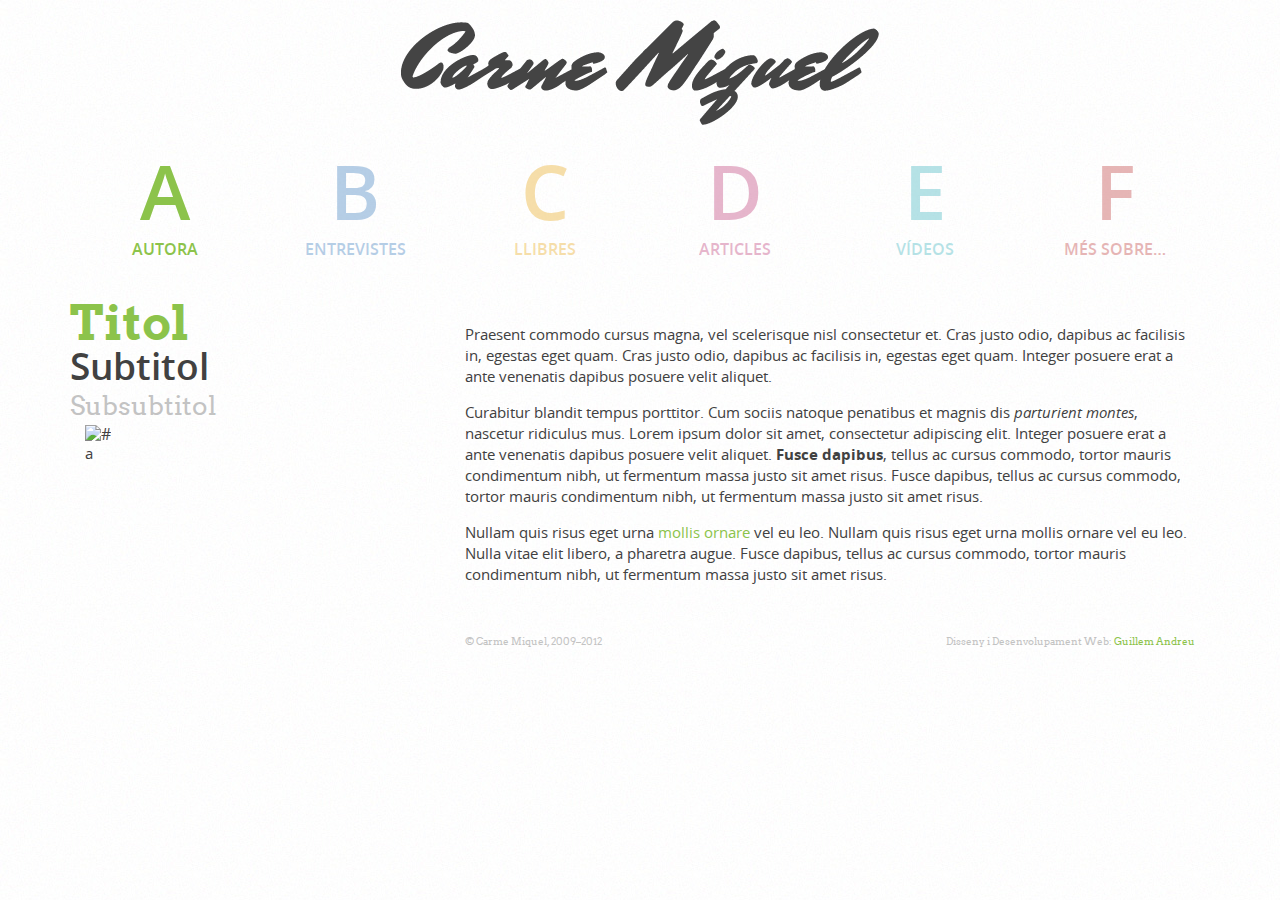
==== html/index.html @ ea138c58 "Now with SASS" ====
<!DOCTYPE html>

<html dir="ltr" lang="ca">

<head>

	<meta charset="utf-8" />
	<meta name="viewport" content="width=device-width, initial-scale=1.0" />

	<title>CarmeMiquel.com v2.0</title>
	<meta name="description" content="Web de l'escriptora valenciana Carme Miquel i Diego. Ací trobaràs informació sobre els seus llibres, articles, entrevistes, i més." />

	<link rel="author" href="http://carmemiquel.com/humans.txt" />
	<link rel="canonical" href="http://carmemiquel.com" />

	<link type="text/css" rel="stylesheet" href="../css/style.css" />
	<!--[if lt IE 9]>
	<link type="text/css" rel="stylesheet" href="../css/ie8fix.css" />
	<![endif]-->
	<!--[if lt IE 8]>
	<link type="text/css" rel="stylesheet" href="../css/ie7fix.css" />
	<![endif]-->

	<!--[if lt IE 9]>
	<script type="text/javascript" src="../js/html5shiv.min.js"></script>
	<script type="text/javascript" src="../js/respond.min.js"></script>
	<![endif]-->
	<script type="text/javascript" src="../js/prefixfree.min.js"></script>

</head>

<body class="autora">

	<div id="center">

		<header id="header">
			<h1><a href="http://carmemiquel.com" title="Carme Miquel"><img src="../img/h1.png" alt="Carme Miquel" title="Carme Miquel" /></a></h1>
			<nav>
				<ul id="menu"><!--
					--><li class="autora current-menu-item"><a href="#"><span data-icon="a"></span>Autora</a></li><!--
					--><li class="entrevistes"><a href="#"><span data-icon="b"></span>Entrevistes</a></li><!--
					--><li class="llibres"><a href="#"><span data-icon="c"></span>Llibres</a></li><!--
					--><li class="articles"><a href="#"><span data-icon="d"></span>Articles</a></li><!--
					--><li class="videos"><a href="#"><span data-icon="e"></span>Vídeos</a></li><!--
					--><li class="mes-sobre"><a href="#"><span data-icon="f"></span>Més sobre…</a></li>
				</ul><!-- end #menu -->
				<div id="submenu" class="cf">
					<!-- submenu content called with AJAX -->
				</div><!-- en #submenu -->
			</nav>
		</header><!-- end #header -->

		<article id="page-ID" class="page cf">
			<hgroup id="title">
				<h2>Titol</h2>
				<h3>Subtitol</h3>
				<h4>Subsubtitol</h4>
			</hgroup><!-- end #title -->
			<div id="content">
				<p>Praesent commodo cursus magna, vel scelerisque nisl consectetur et. Cras justo odio, dapibus ac facilisis in, egestas eget quam. Cras justo odio, dapibus ac facilisis in, egestas eget quam. Integer posuere erat a ante venenatis dapibus posuere velit aliquet.</p>
				<p>Curabitur blandit tempus porttitor. Cum sociis natoque penatibus et magnis dis <em>parturient montes</em>, nascetur ridiculus mus. Lorem ipsum dolor sit amet, consectetur adipiscing elit. Integer posuere erat a ante venenatis dapibus posuere velit aliquet. <strong>Fusce dapibus</strong>, tellus ac cursus commodo, tortor mauris condimentum nibh, ut fermentum massa justo sit amet risus. Fusce dapibus, tellus ac cursus commodo, tortor mauris condimentum nibh, ut fermentum massa justo sit amet risus.</p>
				<p>Nullam quis risus eget urna <a href="#">mollis ornare</a> vel eu leo. Nullam quis risus eget urna mollis ornare vel eu leo. Nulla vitae elit libero, a pharetra augue. Fusce dapibus, tellus ac cursus commodo, tortor mauris condimentum nibh, ut fermentum massa justo sit amet risus.</p>
			</div><!-- end #content -->
			<aside id="sidebar">
				<img src="#" alt="#" class="sidebar-img" />
				<div class="sidebar-txt"><p>a</p></div>
			</aside><!-- end #sidebar -->
		</article><!-- end #page-ID -->

		<footer id="footer" class="cf">
			<small>
				<span class="footer-left">© Carme Miquel, 2009–2012</span>
				<span class="footer-right">Disseny i Desenvolupament Web: <a href="#">Guillem Andreu</a></span>
			</small>
		</footer><!-- end #footer -->

	</div><!-- end #center -->

	<script type="text/javascript" src="../js/retina.min.js"></script>
	<script type="text/javascript" src="https://ajax.googleapis.com/ajax/libs/jquery/1.8.3/jquery.min.js"></script>
	<script>window.jQuery || document.write('<script type="text/javascript" src="http://carmemiquel.com/wp-includes/js/jquery/jquery.js"><\/script>')</script>
</body>

</html>
---- css/style.css ----
@charset "utf-8";
/*
Theme Name: CarmeMiquel v2
Theme URI: http:/carmemiquel.com/
Author: Guillem Andreu
Author URI: http://guillemandreu.com/
Description: Theme per a la web de Carme Miquel.
Version: 2.0a
License: Private
Tags: flexible, responsive, mobile first, 2 columns
*/
/*
# DESIGN GUIDES #
-----------------
Max Width: 1140px
Columns: 6
Column Width: 160px
Gutter Width: 30px
Font Size:   15px - .9375em (from 16px)
Line Height: 21px - 1.4em (from 15px)
*/
/* Fonts */
@font-face {
  font-family: 'Arvo';
  src: url(../font/arvo.eot);
  src: url(../font/arvo.eot?#iefix) format("embedded-opentype"), url(../font/arvo.woff) format("woff"), url(../font/arvo.ttf) format("truetype");
  font-weight: 400;
  font-style: normal;
}

@font-face {
  font-family: 'Arvo';
  src: url(../font/arvo-bold.eot);
  src: url(../font/arvo-bold.eot?#iefix) format("embedded-opentype"), url(../font/arvo-bold.woff) format("woff"), url(../font/arvo-bold.ttf) format("truetype");
  font-weight: 700;
  font-style: normal;
}

@font-face {
  font-family: 'Open Sans';
  src: url(../font/opensans.eot);
  src: url(../font/opensans.eot?#iefix) format("embedded-opentype"), url(../font/opensans.woff) format("woff"), url(../font/opensans.ttf) format("truetype");
  font-weight: 400;
  font-style: normal;
}

@font-face {
  font-family: 'Open Sans';
  src: url(../font/opensans-italic.eot);
  src: url(../font/opensans-italic.eot?#iefix) format("embedded-opentype"), url(../font/opensans-italic.woff) format("woff"), url(../font/opensans-italic.ttf) format("truetype");
  font-weight: 400;
  font-style: italic;
}

@font-face {
  font-family: 'Open Sans';
  src: url(../font/opensans-semibold.eot);
  src: url(../font/opensans-semibold.eot?#iefix) format("embedded-opentype"), url(../font/opensans-semibold.woff) format("woff"), url(../font/opensans-semibold.ttf) format("truetype");
  font-weight: 600;
  font-style: normal;
}

@font-face {
  font-family: 'Open Sans';
  src: url(../font/opensans-bold.eot);
  src: url(../font/opensans-bold.eot?#iefix) format("embedded-opentype"), url(../font/opensans-bold.woff) format("woff"), url(../font/opensans-bold.ttf) format("truetype");
  font-weight: 700;
  font-style: normal;
}

@font-face {
  font-family: 'Open Sans';
  src: url(../font/opensans-bolditalic.eot);
  src: url(../font/opensans-bolditalic.eot?#iefix) format("embedded-opentype"), url(../font/opensans-bolditalic.woff) format("woff"), url(../font/opensans-bolditalic.ttf) format("truetype");
  font-weight: 700;
  font-style: italic;
}

/* Reset */
* {
  box-sizing: border-box;
}

html, body, a, abbr, acronym, address, article, aside, audio, b, big, blockquote, caption, cite, code, dd, del, dfn, dialog, div, dl, dt, em, fieldset, figure, footer, form, h1, h2, h3, h4, h5, h6, header, hgroup, i, iframe, img, ins, kbd, label, legend, li, mark, menu, nav, object, ol, p, pre, q, samp, section, small, span, strong, sub, sup, table, tbody, td, tfoot, th, thead, time, tr, tt, ul, var, video {
  border: 0;
  font-family: inherit;
  font-size: 100%;
  font-style: inherit;
  font-weight: inherit;
  margin: 0;
  padding: 0;
  vertical-align: baseline;
  white-space: normal;
}

article, aside, dialog, figure, footer, header, hgroup, menu, nav, section {
  display: block;
}

a img {
  border: 0;
}

blockquote, q {
  quotes: "«" "»" "“" "”" "‘" "’";
}
blockquote:before, q:before {
  content: open-quote;
}
blockquote:after, q:after {
  content: close-quote;
}

del, ins {
  text-decoration: none;
}

hr {
  border: 0;
  margin: 0;
  padding: 0;
}

img {
  max-width: 100%;
}

input {
  margin: 0;
  padding: 0;
}

nav ul {
  list-style-type: none;
}

ol, ul {
  list-style: none;
}

sub, sup {
  font-size: .5em;
}

sub {
  vertical-align: sub;
}

sup {
  vertical-align: super;
}

table {
  border-collapse: collapse;
  border-spacing: 0;
}

textarea {
  font-family: inherit;
  font-size: 100%;
  font-style: normal;
  font-weight: normal;
  margin: 0;
  padding: 0;
  text-align: left;
  white-space: normal;
}

.cf:before, .cf:after {
  content: "";
  display: table;
}
.cf:after {
  clear: both;
}

/* Wordpress */
.alignnone {
  margin: 5px 20px 20px 0;
}

.alignleft {
  float: left;
  margin: 5px 20px 20px 0;
}

.aligncenter {
  display: block;
  margin: 5px auto 5px auto;
}

.alignright {
  float: right;
  margin: 5px 0 20px 20px;
}

a img.alignnone {
  margin: 5px 20px 20px 0;
}
a img.alignleft {
  float: left;
  margin: 5px 20px 20px 0;
}
a img.aligncenter {
  display: block;
  margin-left: auto;
  margin-right: auto;
}
a img.alignright {
  float: right;
  margin: 5px 0 20px 20px;
}

.wp-caption {
  background: #fff;
  border: 1px solid #f0f0f0;
  max-width: 100%;
  padding: 5px 3px 10px;
  text-align: center;
}
.wp-caption.alignnone {
  margin: 5px 20px 20px 0;
}
.wp-caption.alignleft {
  margin: 5px 20px 20px 0;
}
.wp-caption.alignright {
  margin: 5px 0 20px 20px;
}
.wp-caption img {
  border: 0 none;
  height: auto;
  margin: 0;
  max-width: 100%;
  padding: 0;
  width: auto;
}
.wp-caption .wp-caption-text {
  font-size: 11px;
  line-height: 17px;
  margin: 0;
  padding: 0 4px 5px;
}

/* Base */
body {
  background: url(../img/bg.jpg) repeat 0 0 white;
  color: #414141;
  font: 400 100% "Open Sans", sans-serif;
}

#center {
  margin: 0 auto;
  max-width: 1140px;
  width: 95%;
}

p {
  line-height: 1.4;
  font-size: .9375em;
}

a {
  color: #414141;
  text-decoration: none;
  transition: all .3s ease-out;
}
.autora a {
  color: #8cc34b;
}
.entrevistes a {
  color: #4b87c3;
}
.llibres a {
  color: #ebaf2d;
}
.articles a {
  color: #c34b82;
}
.videos a {
  color: #4bb9c3;
}
.mes-sobre a {
  color: #c34b4b;
}

b,
strong {
  font-weight: 700;
}

i,
em {
  font-style: italic;
}

/* Header */
#header {
  margin: 0 0 40px;
}
#header h1 {
  margin: 20px auto;
  text-align: center;
  width: 64.03509%;
}
#header img {
  max-width: 100%;
}

/* Menu */
#menu li {
  display: block;
  font-size: .9375em;
  margin: 0 1.31579%;
  text-transform: uppercase;
  width: 97.36842%;
}
#menu a {
  color: #414141;
  display: block;
  font-weight: 600;
  text-align: center;
  text-decoration: none;
  width: 100%;
}
#menu .autora a {
  color: #8cc34b;
}
#menu .entrevistes a {
  color: #4b87c3;
}
#menu .llibres a {
  color: #ebaf2d;
}
#menu .articles a {
  color: #c34b82;
}
#menu .videos a {
  color: #4bb9c3;
}
#menu .mes-sobre a {
  color: #c34b4b;
}

[data-icon] {
  speak: none;
  text-transform: lowercase;
}
[data-icon]:before {
  content: attr(data-icon);
}
[data-icon]:after {
  content: " ";
}

#submenu {
  margin: 0 1.31579%;
  width: 97.36842%;
}

/* Content */
#content {
  margin: 0 1.31579%;
  width: 97.36842%;
}
#content p {
  margin-top: 26px;
}
#content p + p {
  margin-top: 1em;
}

/* Sidebar */
#sidebar {
  margin: 0 1.31579%;
  width: 97.36842%;
}

h2,
h4 {
  font-family: Arvo, serif;
}

h2 {
  font-size: 3em;
  font-weight: 700;
  line-height: 1;
}
.autora h2 {
  color: #8cc34b;
}
.entrevistes h2 {
  color: #4b87c3;
}
.llibres h2 {
  color: #ebaf2d;
}
.articles h2 {
  color: #c34b82;
}
.videos h2 {
  color: #4bb9c3;
}
.mes-sobre h2 {
  color: #c34b4b;
}

h3 {
  font-size: 2.3125em;
  font-weight: 600;
  line-height: 1.13513513513514;
}

h4 {
  color: #c3c3c3;
  font-size: 1.625em;
  line-height: 1.38461538461538;
}

.sidebar-img {
  max-width: 100%;
}

/* Footer */
#footer {
  color: #c3c3c3;
  margin: 40px 1.31579% 15px;
  width: 97.36842%;
}
#footer small {
  font-family: Arvo, serif;
  font-size: .625em;
}

.footer-right:before {
  content: "\A";
  white-space: pre;
}

/* Respond Mobile */
@media screen and (min-width: 400px) {
  /* Footer */
  #footer small {
    line-height: 32px;
  }

  .footer-left {
    float: left;
  }

  .footer-right {
    float: right;
  }
  .footer-right:before {
    content: " ";
  }
}
@media screen and (min-width: 500px) {
  /* Header */
  #header h1 {
    width: 47.36842%;
  }
}
/* Respond Tablet */
@media screen and (min-width: 620px) {
  /* Menu */
  #menu li {
    display: inline-block;
    font-size: .8125em;
    margin: 0 1.31579%;
    text-transform: uppercase;
    width: 14.03509%;
  }
  #menu a {
    display: block;
    opacity: .4;
  }
  #menu:hover .current-menu-item a, #menu:focus .current-menu-item a {
    opacity: .7;
  }
  #menu .current-menu-item a,
  #menu .current-menu-item a:hover,
  #menu .current-menu-item a:focus,
  #menu a:hover,
  #menu a:focus {
    opacity: 1;
  }

  [data-icon] {
    font-size: 3.53846153846154em;
    text-transform: uppercase;
  }
  [data-icon]:after {
    content: "\A";
    white-space: pre;
  }

  /* Content */
  #content {
    float: right;
    width: 64.03509%;
  }

  /* Sidebar */
  #title,
  #sidebar {
    float: left;
    width: 30.70175%;
  }

  /* Footer */
  #footer {
    margin: 40px 1.31579% 15px 34.64912%;
    width: 64.03509%;
  }
}
@media screen and (min-width: 700px) {
  /* Menu */
  #menu li {
    font-size: .875em;
  }

  [data-icon] {
    font-size: 4em;
  }
}
@media screen and (min-width: 800px) {
  /* Menu */
  #menu li {
    font-size: 1em;
  }

  [data-icon] {
    font-size: 4.75em;
  }
}
/* Respond Desktop */
/* Retina */
@media only screen and (-webkit-min-device-pixel-ratio: 1.5), only screen and (min-resolution: 144dpi) {
  body {
    background-size: 125px 125px;
  }
}
---- css/ie8fix.css ----
@charset "utf-8";

/* IE 8 and older Fix */
---- css/ie7fix.css ----
@charset "utf-8";

/* IE 7 and older Fix */

* {
	box-sizing: border-box;
	behavior: url(http://www.carmemiquel.com/wp-content/themes/carmemiquel-v2/js/boxsizing.htc);
}

.cf {
	zoom: 1;
}
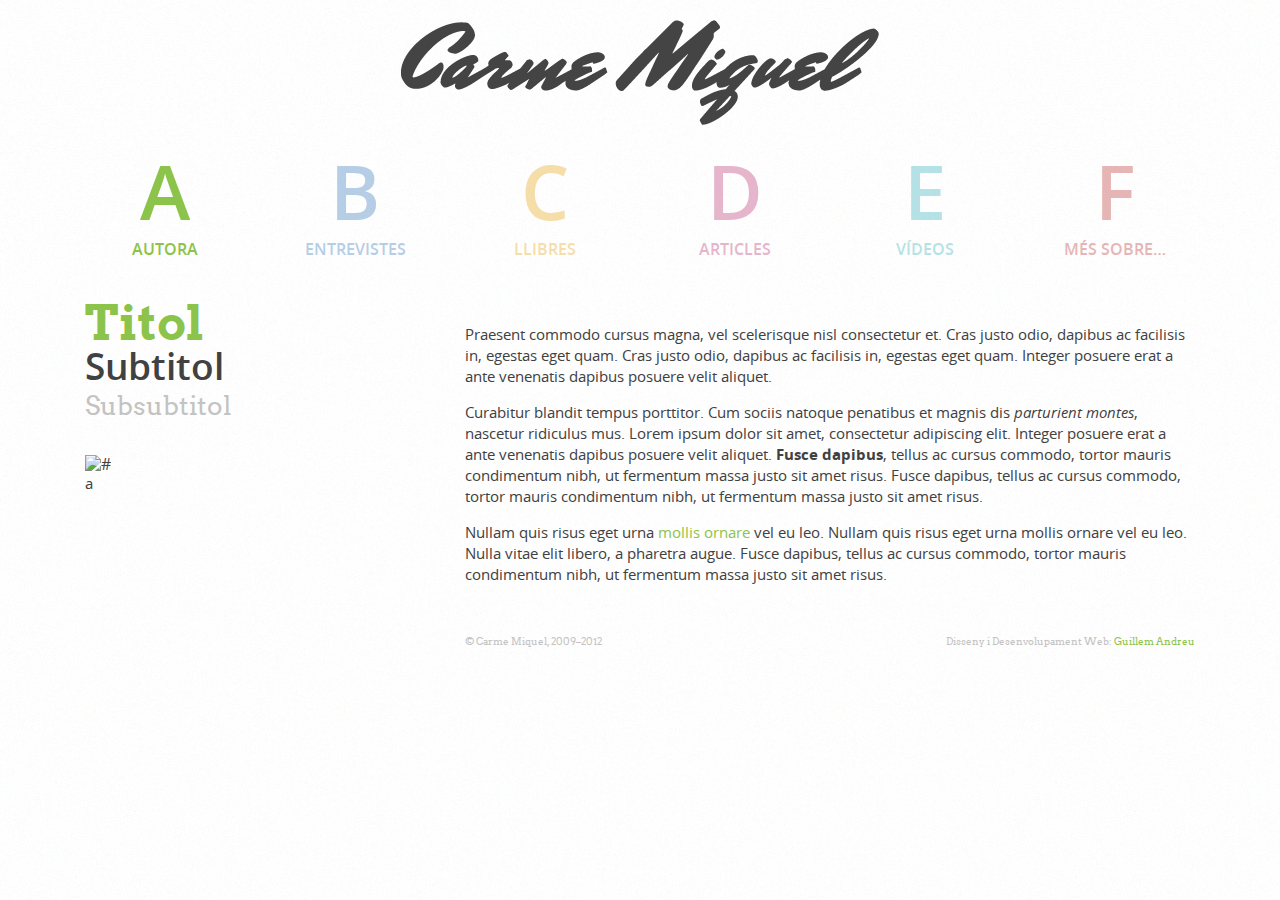
==== commit 5a20cacd: "Footer + Header + 404 (needs improvement) + .htaccess + robots + minor enhancements" ====
--- a/html/index.html
+++ b/html/index.html
@@ -1,6 +1,8 @@
 <!DOCTYPE html>
 
-<html dir="ltr" lang="ca">
+<!--[if lt IE 8]>      <html dir="ltr" lang="ca" class="ie8 ie7"> <![endif]-->
+<!--[if IE 8]>         <html dir="ltr" lang="ca" class="ie8"> <![endif]-->
+<!--[if gt IE 8]><!--> <html dir="ltr" lang="ca"> <!--<![endif]-->
 
 <head>
 
@@ -14,16 +16,10 @@
 	<link rel="canonical" href="http://carmemiquel.com" />
 
 	<link type="text/css" rel="stylesheet" href="../css/style.css" />
-	<!--[if lt IE 9]>
-	<link type="text/css" rel="stylesheet" href="../css/ie8fix.css" />
-	<![endif]-->
-	<!--[if lt IE 8]>
-	<link type="text/css" rel="stylesheet" href="../css/ie7fix.css" />
-	<![endif]-->
 
 	<!--[if lt IE 9]>
-	<script type="text/javascript" src="../js/html5shiv.min.js"></script>
-	<script type="text/javascript" src="../js/respond.min.js"></script>
+		<script type="text/javascript" src="../js/html5shiv.min.js"></script>
+		<script type="text/javascript" src="../js/respond.min.js"></script>
 	<![endif]-->
 	<script type="text/javascript" src="../js/prefixfree.min.js"></script>
 
@@ -51,20 +47,20 @@
 		</header><!-- end #header -->
 
 		<article id="page-ID" class="page cf">
-			<hgroup id="title">
+			<hgroup class="title">
 				<h2>Titol</h2>
 				<h3>Subtitol</h3>
 				<h4>Subsubtitol</h4>
-			</hgroup><!-- end #title -->
-			<div id="content">
+			</hgroup><!-- end .title -->
+			<div class="content">
 				<p>Praesent commodo cursus magna, vel scelerisque nisl consectetur et. Cras justo odio, dapibus ac facilisis in, egestas eget quam. Cras justo odio, dapibus ac facilisis in, egestas eget quam. Integer posuere erat a ante venenatis dapibus posuere velit aliquet.</p>
 				<p>Curabitur blandit tempus porttitor. Cum sociis natoque penatibus et magnis dis <em>parturient montes</em>, nascetur ridiculus mus. Lorem ipsum dolor sit amet, consectetur adipiscing elit. Integer posuere erat a ante venenatis dapibus posuere velit aliquet. <strong>Fusce dapibus</strong>, tellus ac cursus commodo, tortor mauris condimentum nibh, ut fermentum massa justo sit amet risus. Fusce dapibus, tellus ac cursus commodo, tortor mauris condimentum nibh, ut fermentum massa justo sit amet risus.</p>
 				<p>Nullam quis risus eget urna <a href="#">mollis ornare</a> vel eu leo. Nullam quis risus eget urna mollis ornare vel eu leo. Nulla vitae elit libero, a pharetra augue. Fusce dapibus, tellus ac cursus commodo, tortor mauris condimentum nibh, ut fermentum massa justo sit amet risus.</p>
-			</div><!-- end #content -->
-			<aside id="sidebar">
+			</div><!-- end .content -->
+			<aside class="sidebar">
 				<img src="#" alt="#" class="sidebar-img" />
 				<div class="sidebar-txt"><p>a</p></div>
-			</aside><!-- end #sidebar -->
+			</aside><!-- end .sidebar -->
 		</article><!-- end #page-ID -->
 
 		<footer id="footer" class="cf">
--- a/css/style.css
+++ b/css/style.css
@@ -1,543 +1,10 @@
-@charset "utf-8";
-/*
-Theme Name: CarmeMiquel v2
+@charset "utf-8";/*
+Theme Name: CarmeMiquel.com v2
 Theme URI: http:/carmemiquel.com/
 Author: Guillem Andreu
 Author URI: http://guillemandreu.com/
-Description: Theme per a la web de Carme Miquel.
+Description: Theme per a la web de Carme Miquel
 Version: 2.0a
 License: Private
 Tags: flexible, responsive, mobile first, 2 columns
-*/
-/*
-# DESIGN GUIDES #
------------------
-Max Width: 1140px
-Columns: 6
-Column Width: 160px
-Gutter Width: 30px
-Font Size:   15px - .9375em (from 16px)
-Line Height: 21px - 1.4em (from 15px)
-*/
-/* Fonts */
-@font-face {
-  font-family: 'Arvo';
-  src: url(../font/arvo.eot);
-  src: url(../font/arvo.eot?#iefix) format("embedded-opentype"), url(../font/arvo.woff) format("woff"), url(../font/arvo.ttf) format("truetype");
-  font-weight: 400;
-  font-style: normal;
-}
-
-@font-face {
-  font-family: 'Arvo';
-  src: url(../font/arvo-bold.eot);
-  src: url(../font/arvo-bold.eot?#iefix) format("embedded-opentype"), url(../font/arvo-bold.woff) format("woff"), url(../font/arvo-bold.ttf) format("truetype");
-  font-weight: 700;
-  font-style: normal;
-}
-
-@font-face {
-  font-family: 'Open Sans';
-  src: url(../font/opensans.eot);
-  src: url(../font/opensans.eot?#iefix) format("embedded-opentype"), url(../font/opensans.woff) format("woff"), url(../font/opensans.ttf) format("truetype");
-  font-weight: 400;
-  font-style: normal;
-}
-
-@font-face {
-  font-family: 'Open Sans';
-  src: url(../font/opensans-italic.eot);
-  src: url(../font/opensans-italic.eot?#iefix) format("embedded-opentype"), url(../font/opensans-italic.woff) format("woff"), url(../font/opensans-italic.ttf) format("truetype");
-  font-weight: 400;
-  font-style: italic;
-}
-
-@font-face {
-  font-family: 'Open Sans';
-  src: url(../font/opensans-semibold.eot);
-  src: url(../font/opensans-semibold.eot?#iefix) format("embedded-opentype"), url(../font/opensans-semibold.woff) format("woff"), url(../font/opensans-semibold.ttf) format("truetype");
-  font-weight: 600;
-  font-style: normal;
-}
-
-@font-face {
-  font-family: 'Open Sans';
-  src: url(../font/opensans-bold.eot);
-  src: url(../font/opensans-bold.eot?#iefix) format("embedded-opentype"), url(../font/opensans-bold.woff) format("woff"), url(../font/opensans-bold.ttf) format("truetype");
-  font-weight: 700;
-  font-style: normal;
-}
-
-@font-face {
-  font-family: 'Open Sans';
-  src: url(../font/opensans-bolditalic.eot);
-  src: url(../font/opensans-bolditalic.eot?#iefix) format("embedded-opentype"), url(../font/opensans-bolditalic.woff) format("woff"), url(../font/opensans-bolditalic.ttf) format("truetype");
-  font-weight: 700;
-  font-style: italic;
-}
-
-/* Reset */
-* {
-  box-sizing: border-box;
-}
-
-html, body, a, abbr, acronym, address, article, aside, audio, b, big, blockquote, caption, cite, code, dd, del, dfn, dialog, div, dl, dt, em, fieldset, figure, footer, form, h1, h2, h3, h4, h5, h6, header, hgroup, i, iframe, img, ins, kbd, label, legend, li, mark, menu, nav, object, ol, p, pre, q, samp, section, small, span, strong, sub, sup, table, tbody, td, tfoot, th, thead, time, tr, tt, ul, var, video {
-  border: 0;
-  font-family: inherit;
-  font-size: 100%;
-  font-style: inherit;
-  font-weight: inherit;
-  margin: 0;
-  padding: 0;
-  vertical-align: baseline;
-  white-space: normal;
-}
-
-article, aside, dialog, figure, footer, header, hgroup, menu, nav, section {
-  display: block;
-}
-
-a img {
-  border: 0;
-}
-
-blockquote, q {
-  quotes: "«" "»" "“" "”" "‘" "’";
-}
-blockquote:before, q:before {
-  content: open-quote;
-}
-blockquote:after, q:after {
-  content: close-quote;
-}
-
-del, ins {
-  text-decoration: none;
-}
-
-hr {
-  border: 0;
-  margin: 0;
-  padding: 0;
-}
-
-img {
-  max-width: 100%;
-}
-
-input {
-  margin: 0;
-  padding: 0;
-}
-
-nav ul {
-  list-style-type: none;
-}
-
-ol, ul {
-  list-style: none;
-}
-
-sub, sup {
-  font-size: .5em;
-}
-
-sub {
-  vertical-align: sub;
-}
-
-sup {
-  vertical-align: super;
-}
-
-table {
-  border-collapse: collapse;
-  border-spacing: 0;
-}
-
-textarea {
-  font-family: inherit;
-  font-size: 100%;
-  font-style: normal;
-  font-weight: normal;
-  margin: 0;
-  padding: 0;
-  text-align: left;
-  white-space: normal;
-}
-
-.cf:before, .cf:after {
-  content: "";
-  display: table;
-}
-.cf:after {
-  clear: both;
-}
-
-/* Wordpress */
-.alignnone {
-  margin: 5px 20px 20px 0;
-}
-
-.alignleft {
-  float: left;
-  margin: 5px 20px 20px 0;
-}
-
-.aligncenter {
-  display: block;
-  margin: 5px auto 5px auto;
-}
-
-.alignright {
-  float: right;
-  margin: 5px 0 20px 20px;
-}
-
-a img.alignnone {
-  margin: 5px 20px 20px 0;
-}
-a img.alignleft {
-  float: left;
-  margin: 5px 20px 20px 0;
-}
-a img.aligncenter {
-  display: block;
-  margin-left: auto;
-  margin-right: auto;
-}
-a img.alignright {
-  float: right;
-  margin: 5px 0 20px 20px;
-}
-
-.wp-caption {
-  background: #fff;
-  border: 1px solid #f0f0f0;
-  max-width: 100%;
-  padding: 5px 3px 10px;
-  text-align: center;
-}
-.wp-caption.alignnone {
-  margin: 5px 20px 20px 0;
-}
-.wp-caption.alignleft {
-  margin: 5px 20px 20px 0;
-}
-.wp-caption.alignright {
-  margin: 5px 0 20px 20px;
-}
-.wp-caption img {
-  border: 0 none;
-  height: auto;
-  margin: 0;
-  max-width: 100%;
-  padding: 0;
-  width: auto;
-}
-.wp-caption .wp-caption-text {
-  font-size: 11px;
-  line-height: 17px;
-  margin: 0;
-  padding: 0 4px 5px;
-}
-
-/* Base */
-body {
-  background: url(../img/bg.jpg) repeat 0 0 white;
-  color: #414141;
-  font: 400 100% "Open Sans", sans-serif;
-}
-
-#center {
-  margin: 0 auto;
-  max-width: 1140px;
-  width: 95%;
-}
-
-p {
-  line-height: 1.4;
-  font-size: .9375em;
-}
-
-a {
-  color: #414141;
-  text-decoration: none;
-  transition: all .3s ease-out;
-}
-.autora a {
-  color: #8cc34b;
-}
-.entrevistes a {
-  color: #4b87c3;
-}
-.llibres a {
-  color: #ebaf2d;
-}
-.articles a {
-  color: #c34b82;
-}
-.videos a {
-  color: #4bb9c3;
-}
-.mes-sobre a {
-  color: #c34b4b;
-}
-
-b,
-strong {
-  font-weight: 700;
-}
-
-i,
-em {
-  font-style: italic;
-}
-
-/* Header */
-#header {
-  margin: 0 0 40px;
-}
-#header h1 {
-  margin: 20px auto;
-  text-align: center;
-  width: 64.03509%;
-}
-#header img {
-  max-width: 100%;
-}
-
-/* Menu */
-#menu li {
-  display: block;
-  font-size: .9375em;
-  margin: 0 1.31579%;
-  text-transform: uppercase;
-  width: 97.36842%;
-}
-#menu a {
-  color: #414141;
-  display: block;
-  font-weight: 600;
-  text-align: center;
-  text-decoration: none;
-  width: 100%;
-}
-#menu .autora a {
-  color: #8cc34b;
-}
-#menu .entrevistes a {
-  color: #4b87c3;
-}
-#menu .llibres a {
-  color: #ebaf2d;
-}
-#menu .articles a {
-  color: #c34b82;
-}
-#menu .videos a {
-  color: #4bb9c3;
-}
-#menu .mes-sobre a {
-  color: #c34b4b;
-}
-
-[data-icon] {
-  speak: none;
-  text-transform: lowercase;
-}
-[data-icon]:before {
-  content: attr(data-icon);
-}
-[data-icon]:after {
-  content: " ";
-}
-
-#submenu {
-  margin: 0 1.31579%;
-  width: 97.36842%;
-}
-
-/* Content */
-#content {
-  margin: 0 1.31579%;
-  width: 97.36842%;
-}
-#content p {
-  margin-top: 26px;
-}
-#content p + p {
-  margin-top: 1em;
-}
-
-/* Sidebar */
-#sidebar {
-  margin: 0 1.31579%;
-  width: 97.36842%;
-}
-
-h2,
-h4 {
-  font-family: Arvo, serif;
-}
-
-h2 {
-  font-size: 3em;
-  font-weight: 700;
-  line-height: 1;
-}
-.autora h2 {
-  color: #8cc34b;
-}
-.entrevistes h2 {
-  color: #4b87c3;
-}
-.llibres h2 {
-  color: #ebaf2d;
-}
-.articles h2 {
-  color: #c34b82;
-}
-.videos h2 {
-  color: #4bb9c3;
-}
-.mes-sobre h2 {
-  color: #c34b4b;
-}
-
-h3 {
-  font-size: 2.3125em;
-  font-weight: 600;
-  line-height: 1.13513513513514;
-}
-
-h4 {
-  color: #c3c3c3;
-  font-size: 1.625em;
-  line-height: 1.38461538461538;
-}
-
-.sidebar-img {
-  max-width: 100%;
-}
-
-/* Footer */
-#footer {
-  color: #c3c3c3;
-  margin: 40px 1.31579% 15px;
-  width: 97.36842%;
-}
-#footer small {
-  font-family: Arvo, serif;
-  font-size: .625em;
-}
-
-.footer-right:before {
-  content: "\A";
-  white-space: pre;
-}
-
-/* Respond Mobile */
-@media screen and (min-width: 400px) {
-  /* Footer */
-  #footer small {
-    line-height: 32px;
-  }
-
-  .footer-left {
-    float: left;
-  }
-
-  .footer-right {
-    float: right;
-  }
-  .footer-right:before {
-    content: " ";
-  }
-}
-@media screen and (min-width: 500px) {
-  /* Header */
-  #header h1 {
-    width: 47.36842%;
-  }
-}
-/* Respond Tablet */
-@media screen and (min-width: 620px) {
-  /* Menu */
-  #menu li {
-    display: inline-block;
-    font-size: .8125em;
-    margin: 0 1.31579%;
-    text-transform: uppercase;
-    width: 14.03509%;
-  }
-  #menu a {
-    display: block;
-    opacity: .4;
-  }
-  #menu:hover .current-menu-item a, #menu:focus .current-menu-item a {
-    opacity: .7;
-  }
-  #menu .current-menu-item a,
-  #menu .current-menu-item a:hover,
-  #menu .current-menu-item a:focus,
-  #menu a:hover,
-  #menu a:focus {
-    opacity: 1;
-  }
-
-  [data-icon] {
-    font-size: 3.53846153846154em;
-    text-transform: uppercase;
-  }
-  [data-icon]:after {
-    content: "\A";
-    white-space: pre;
-  }
-
-  /* Content */
-  #content {
-    float: right;
-    width: 64.03509%;
-  }
-
-  /* Sidebar */
-  #title,
-  #sidebar {
-    float: left;
-    width: 30.70175%;
-  }
-
-  /* Footer */
-  #footer {
-    margin: 40px 1.31579% 15px 34.64912%;
-    width: 64.03509%;
-  }
-}
-@media screen and (min-width: 700px) {
-  /* Menu */
-  #menu li {
-    font-size: .875em;
-  }
-
-  [data-icon] {
-    font-size: 4em;
-  }
-}
-@media screen and (min-width: 800px) {
-  /* Menu */
-  #menu li {
-    font-size: 1em;
-  }
-
-  [data-icon] {
-    font-size: 4.75em;
-  }
-}
-/* Respond Desktop */
-/* Retina */
-@media only screen and (-webkit-min-device-pixel-ratio: 1.5), only screen and (min-resolution: 144dpi) {
-  body {
-    background-size: 125px 125px;
-  }
-}
+*/@font-face{font-family:'Arvo';src:url(../font/arvo.eot);src:url(../font/arvo.eot?#iefix) format("embedded-opentype"),url(../font/arvo.woff) format("woff"),url(../font/arvo.ttf) format("truetype");font-weight:400;font-style:normal}@font-face{font-family:'Arvo';src:url(../font/arvo-bold.eot);src:url(../font/arvo-bold.eot?#iefix) format("embedded-opentype"),url(../font/arvo-bold.woff) format("woff"),url(../font/arvo-bold.ttf) format("truetype");font-weight:700;font-style:normal}@font-face{font-family:'Open Sans';src:url(../font/opensans.eot);src:url(../font/opensans.eot?#iefix) format("embedded-opentype"),url(../font/opensans.woff) format("woff"),url(../font/opensans.ttf) format("truetype");font-weight:400;font-style:normal}@font-face{font-family:'Open Sans';src:url(../font/opensans-italic.eot);src:url(../font/opensans-italic.eot?#iefix) format("embedded-opentype"),url(../font/opensans-italic.woff) format("woff"),url(../font/opensans-italic.ttf) format("truetype");font-weight:400;font-style:italic}@font-face{font-family:'Open Sans';src:url(../font/opensans-semibold.eot);src:url(../font/opensans-semibold.eot?#iefix) format("embedded-opentype"),url(../font/opensans-semibold.woff) format("woff"),url(../font/opensans-semibold.ttf) format("truetype");font-weight:600;font-style:normal}@font-face{font-family:'Open Sans';src:url(../font/opensans-bold.eot);src:url(../font/opensans-bold.eot?#iefix) format("embedded-opentype"),url(../font/opensans-bold.woff) format("woff"),url(../font/opensans-bold.ttf) format("truetype");font-weight:700;font-style:normal}@font-face{font-family:'Open Sans';src:url(../font/opensans-bolditalic.eot);src:url(../font/opensans-bolditalic.eot?#iefix) format("embedded-opentype"),url(../font/opensans-bolditalic.woff) format("woff"),url(../font/opensans-bolditalic.ttf) format("truetype");font-weight:700;font-style:italic}*{box-sizing:border-box}.ie7 *{box-sizing:border-box;behavior:url(http://www.carmemiquel.com/wp-content/themes/carmemiquel-v2/js/boxsizing.htc)}html,body,div,span,applet,object,iframe,h1,h2,h3,h4,h5,h6,p,blockquote,pre,a,abbr,acronym,address,big,cite,code,del,dfn,em,img,ins,kbd,q,s,samp,small,strike,strong,sub,sup,tt,var,b,u,i,center,dl,dt,dd,ol,ul,li,fieldset,form,label,legend,table,caption,tbody,tfoot,thead,tr,th,td,article,aside,canvas,details,embed,figure,figcaption,footer,header,hgroup,menu,nav,input,textarea,output,ruby,section,summary,time,mark,audio,video{border:0;font:inherit;font-size:100%;margin:0;padding:0;vertical-align:baseline}a img{border:0}a:active,a:hover{outline:0}article,aside,details,figcaption,figure,footer,header,hgroup,menu,nav,section,summary{display:block}abbr[title],dfn[title]{border-bottom:1px dotted;cursor:help}audio,canvas,video{display:inline-block}.ie7 audio,.ie7 canvas,.ie7 video{display:inline;zoom:1}audio:not([controls]){display:none;height:0}b,strong{font-weight:bold}blockquote,q{quotes:"«" "»" "“" "”" "‘" "’"}blockquote:before,q:before{content:open-quote}blockquote:after,q:after{content:close-quote}body{line-height:1}button,input{line-height:normal}button,html input[type="button"],input[type="reset"],input[type="submit"]{-webkit-appearance:button;cursor:pointer}.ie7 button,.ie7 html input[type="button"],.ie7 input[type="reset"],.ie7 input[type="submit"]{overflow:visible}button[disabled],input[disabled]{cursor:default}button::-moz-focus-inner,input::-moz-focus-inner{border:0;padding:0}code,kbd,pre,samp{font-family:monospace;font-size:1em}dfn{font-style:italic}legend{white-space:normal}[hidden]{display:none}hr{border:0;margin:0;padding:0}html{-webkit-text-size-adjust:100%;-ms-text-size-adjust:100%}img{height:100%;max-width:100%}.ie7 img{-ms-interpolation-mode:bicubic}input,select{vertical-align:middle}.ie7 input[type="checkbox"],.ie7 input[type="radio"]{height:13px;width:13px}.ie7 legend{margin-left:-7px}mark{background:#ff0;color:#000}nav ul{list-style:none}pre{white-space:pre;white-space:pre-wrap;word-wrap:break-word}sub,sup{font-size:75%;line-height:0;position:relative;vertical-align:baseline}sup{top:-0.5em}sub{bottom:-0.25em}svg:not(:root){overflow:hidden}table{border-collapse:collapse;border-spacing:0}textarea{overflow:auto;vertical-align:top}.ie7 .cf{zoom:1}.cf:before,.cf:after{content:"";display:table}.cf:after{clear:both}.alignnone{margin:5px 20px 20px 0}.alignleft{float:left;margin:5px 20px 20px 0}.aligncenter{display:block;margin:5px auto 5px auto}.alignright{float:right;margin:5px 0 20px 20px}a img.alignnone{margin:5px 20px 20px 0}a img.alignleft{float:left;margin:5px 20px 20px 0}a img.aligncenter{display:block;margin-left:auto;margin-right:auto}a img.alignright{float:right;margin:5px 0 20px 20px}.wp-caption{background:#fff;border:1px solid #f0f0f0;max-width:100%;padding:5px 3px 10px;text-align:center}.wp-caption.alignnone{margin:5px 20px 20px 0}.wp-caption.alignleft{margin:5px 20px 20px 0}.wp-caption.alignright{margin:5px 0 20px 20px}.wp-caption img{border:0 none;height:auto;margin:0;max-width:100%;padding:0;width:auto}.wp-caption .wp-caption-text{font-size:11px;line-height:17px;margin:0;padding:0 4px 5px}body{background:url(../img/bg.jpg) repeat 0 0 #fff;color:#414141;font:400 100% "Open Sans",sans-serif}#center{margin:0 auto;max-width:1140px;width:95%}p{line-height:1.4;font-size:.9375em}a{color:#414141;text-decoration:none;transition:all .3s ease-out}.autora a{color:#8cc34b}.entrevistes a{color:#4b87c3}.llibres a{color:#ebaf2d}.articles a{color:#c34b82}.videos a{color:#4bb9c3}.mes-sobre a{color:#c34b4b}a:hover,a:focus{color:#000}b,strong{font-weight:700}i,em{font-style:italic}#header{margin:0 0 40px}#header h1{margin:20px auto;text-align:center;width:64.03509%}#header img{max-width:100%}#menu li{display:block;font-size:.9375em;margin:0 1.31579%;text-transform:uppercase;width:97.36842%}#menu a{color:#414141;display:block;font-weight:600;text-align:center;text-decoration:none;width:100%}#menu .autora a{color:#8cc34b}#menu .entrevistes a{color:#4b87c3}#menu .llibres a{color:#ebaf2d}#menu .articles a{color:#c34b82}#menu .videos a{color:#4bb9c3}#menu .mes-sobre a{color:#c34b4b}[data-icon]{speak:none;text-transform:lowercase}[data-icon]:before{content:attr(data-icon)}[data-icon]:after{content:" "}#submenu{margin:0 1.31579%;width:97.36842%}.content{margin:0 1.31579%;width:97.36842%}.content p{margin-top:26px}.content p+p{margin-top:1em}.title,.sidebar{margin:0 1.31579%;width:97.36842%}.title{margin-bottom:15px}.sidebar{margin-top:15px}h2,h4{font-family:Arvo,serif}h2{font-size:3em;font-weight:700;line-height:1}.autora h2{color:#8cc34b}.entrevistes h2{color:#4b87c3}.llibres h2{color:#ebaf2d}.articles h2{color:#c34b82}.videos h2{color:#4bb9c3}.mes-sobre h2{color:#c34b4b}h3{font-size:2.3125em;font-weight:600;line-height:1.13513513513514}h4{color:#c3c3c3;font-size:1.625em;line-height:1.38461538461538}.sidebar-img{max-width:100%}#footer{color:#c3c3c3;margin:40px 1.31579% 15px;width:97.36842%}#footer small{font-family:Arvo,serif;font-size:.625em}.footer-right:before{content:"\A";white-space:pre}@media screen and (min-width: 400px){#footer small{line-height:32px}.footer-left{float:left}.footer-right{float:right}.footer-right:before{content:" "}}@media screen and (min-width: 500px){#header h1{width:47.36842%}}@media screen and (min-width: 645px){#menu li{display:inline-block;font-size:.8125em;margin:0 1.31579%;text-transform:uppercase;width:14.03509%}#menu a{display:block;opacity:.4}#menu:hover .current-menu-item a,#menu:focus .current-menu-item a{opacity:.7}#menu .current-menu-item a,#menu .current-menu-item a:hover,#menu .current-menu-item a:focus,#menu a:hover,#menu a:focus{opacity:1}[data-icon]{font-size:3.53846153846154em;text-transform:uppercase}[data-icon]:after{content:"\A";white-space:pre}.content{float:right;width:64.03509%}.title,.sidebar{float:left;width:30.70175%}#footer{margin:40px 1.31579% 15px 34.64912%;width:64.03509%}}@media screen and (min-width: 700px){#menu li{font-size:.875em}[data-icon]{font-size:4em}}@media screen and (min-width: 800px){#menu li{font-size:1em}[data-icon]{font-size:4.75em}}@media only screen and (-webkit-min-device-pixel-ratio: 1.5), only screen and (min-resolution: 144dpi){body{background-size:125px 125px}}
